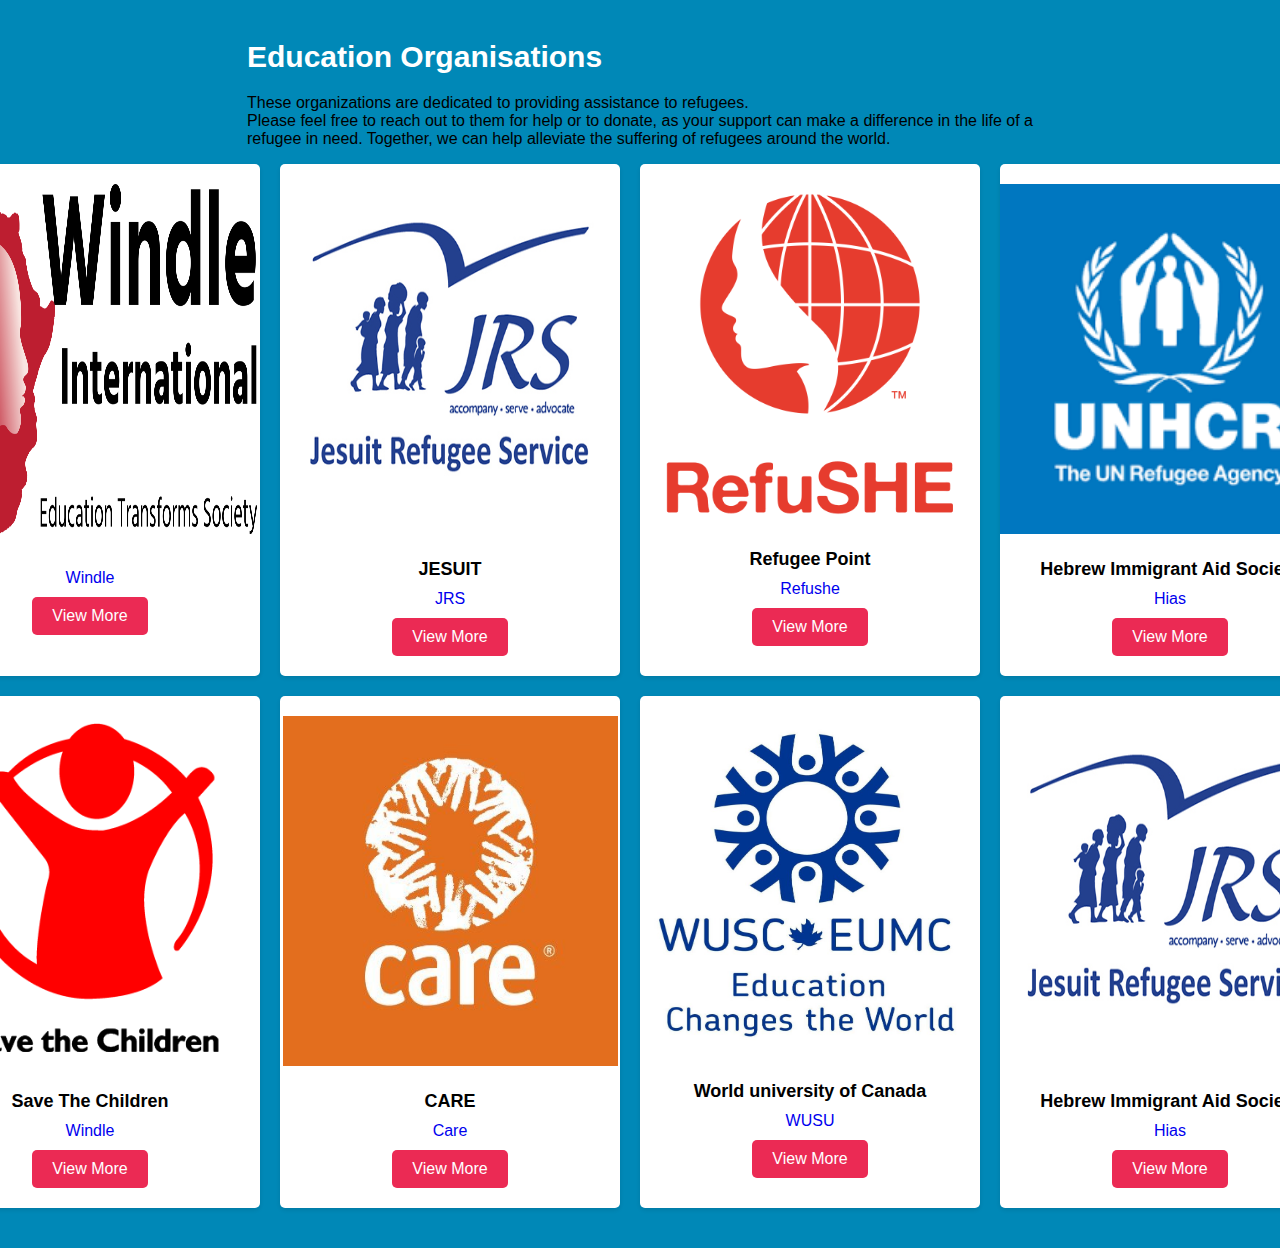
==== school.html @ 6df70cfb "first commit" ====
<!DOCTYPE html>
<html lang="en">
<head>
    <meta charset="UTF-8">
    <meta name="viewport" content="width=device-width, initial-scale=1.0">
    <title>Document</title>
    <link rel="stylesheet" href="school.css">
</head>
<body>
    <header>
        <h1>Education Organisations</h1>
        <p>These organizations are dedicated to providing assistance to refugees.<br>Please feel free to reach out to them for help or to donate, as your support can make a difference in the life of a <br>refugee in need. Together, we can help alleviate the suffering of refugees around the world.</p>
    </header>
    <section class="organizations">
      <div class="organization-card">
        <img class="organization-image" src="images/windle-internationa.png" id="UN">
       <h2 class="organization-name">windle Trust international</h2>
        <a class="organization-link" href="" target="_blank">Windle</a>
        <a class="view-more-button" href="">View More</a>
      </div>
      
      
        
          <!-- Repeat the organization card code for the remaining organizations -->
        
          <!-- Organization 2 -->
          <div class="organization-card">
            <img class="organization-image" src="images/JRS-NEW-LOGO.jpg" id="iom">
            <h2 class="organization-name">JESUIT </h2>
            <a class="organization-link" href="https://www.lutheranworld.org" target="_blank">JRS</a>
            <a class="view-more-button" href="view-more-page.html">View More</a>
          </div>

          <div class="organization-card">
            <img class="organization-image" src="images/RefuSHE_Logo.png" id="mage">
            <h2 class="organization-name">Refugee Point</h2>
            <a class="organization-link" href="https://www.crs.org/" target="_blank">Refushe</a>
            <a class="view-more-button" href="view-more-page.html">View More</a>
          </div>

          <div class="organization-card">
            <img class="organization-image" src="images/UN.png" id="heshima">
            <h2 class="organization-name">Hebrew Immigrant Aid Society</h2>
            <a class="organization-link" href="https://www.heshimakenya.org/" target="_blank">Hias</a>
            <a class="view-more-button" href="view-more-page.html">View More</a>
          </div>
    </section>

    <section class="organizations">
        <div class="organization-card">
          <img class="organization-image" src="images/sc.png" id="UN">
         <h2 class="organization-name">Save The Children</h2>
          <a class="organization-link" href="" target="_blank">Windle</a>
          <a class="view-more-button" href="">View More</a>
        </div>
        
        
          
            <!-- Repeat the organization card code for the remaining organizations -->
          
            <!-- Organization 2 -->
            <div class="organization-card">
              <img class="organization-image" src="images/care.jpg" id="iom">
              <h2 class="organization-name">CARE</h2>
              <a class="organization-link" href="https://www.lutheranworld.org" target="_blank">Care</a>
              <a class="view-more-button" href="view-more-page.html">View More</a>
            </div>
  
            <div class="organization-card">
              <img class="organization-image" src="images/World-University.jpg" id="mage">
              <h2 class="organization-name">World university of Canada</h2>
              <a class="organization-link" href="https://www.crs.org/" target="_blank">WUSU</a>
              <a class="view-more-button" href="view-more-page.html">View More</a>
            </div>
  
            <div class="organization-card">
              <img class="organization-image" src="images/JRS-NEW-LOGO.jpg" id="heshima">
              <h2 class="organization-name">Hebrew Immigrant Aid Society</h2>
              <a class="organization-link" href="https://www.heshimakenya.org/" target="_blank">Hias</a>
              <a class="view-more-button" href="view-more-page.html">View More</a>
            </div>
      </section>
  
    
    
     <script src="view-more-page.js"></script>
</body>
</html>
---- school.css ----
body {
    font-family: Arial, sans-serif;
    background-color: #0088b7;
    margin: 0;
    padding: 20px;
    display: flex;
    flex-wrap: wrap;
    justify-content: center;
  }
  header h1{
    color: white;
    font-size: 30px;
  }
  .organizations{
    display: flex;
  }
  
  .organization-card {
    background-color: #fff;
    border-radius: 5px;
    padding: 20px;
    margin-bottom: 20px;
    box-shadow: 0 2px 4px rgba(0, 0, 0, 0.1);
    overflow: hidden;
    width: 300px;
    display: flex;
    flex-direction: column;
    align-items: center;
    margin-right: 20px; /* Optional: Adds spacing between cards */
  }
  
  .organization-image {
    width: 100%;
    height: auto;
    margin-bottom: 10px;
  }
  
  .organization-name {
    font-size: 18px;
    font-weight: bold;
    margin-bottom: 10px;
  }
  
  .organization-link {
    color: #0000EE;
    text-decoration: none;
    margin-bottom: 10px;
  }
  
  .view-more-button {
    background-color: rgb(235, 42, 84);
    border: none;
    color: white;
    padding: 10px 20px;
    text-align: center;
    text-decoration: none;
    display: inline-block;
    font-size: 16px;
    border-radius: 5px;
    cursor: pointer;
  }
  
  .view-more-button:hover {
    background-color: #45a049;
  }
  #heshima{
    width: 340px;
    height: 350px;
  }

  .organisations2{
    display: flex;
  }
#mage{
  width: 340px;
  height: 340px;
}
#iom,#UN{
    width: 335px;
    height: 350px;
}
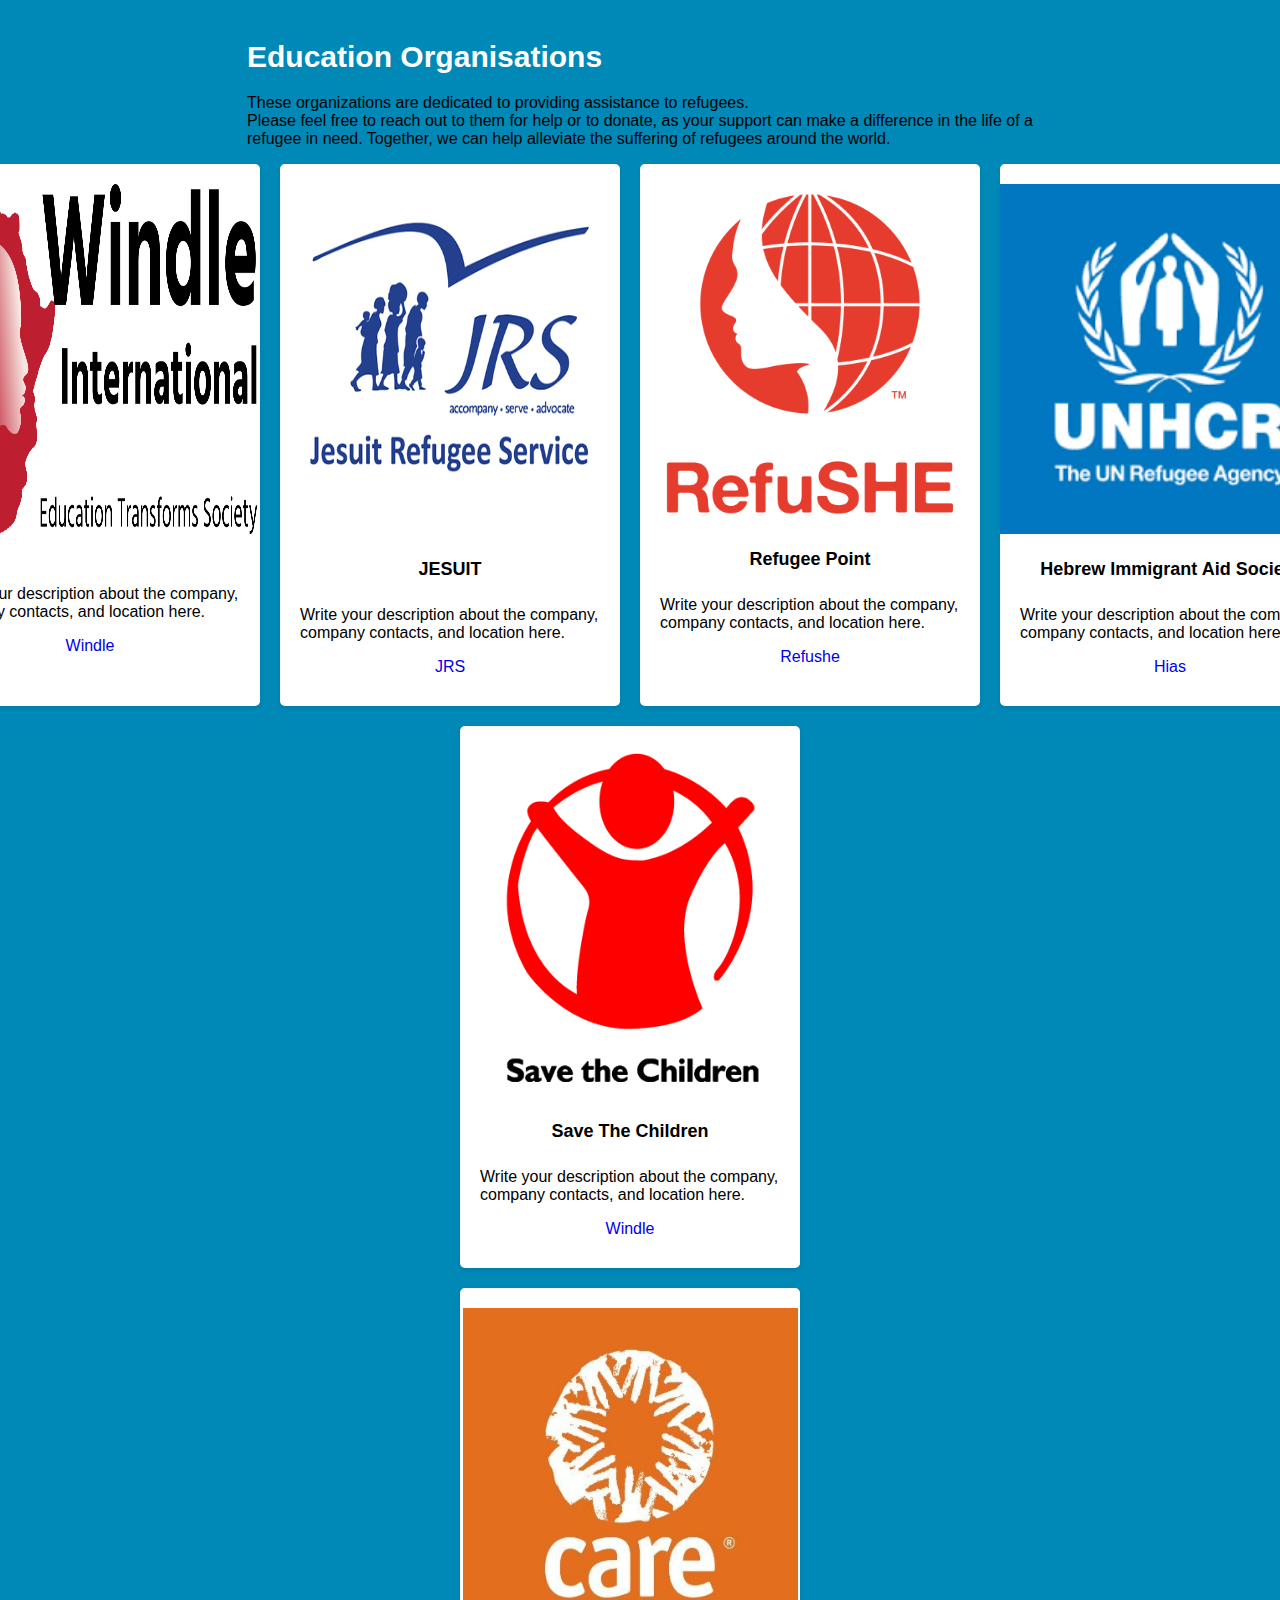
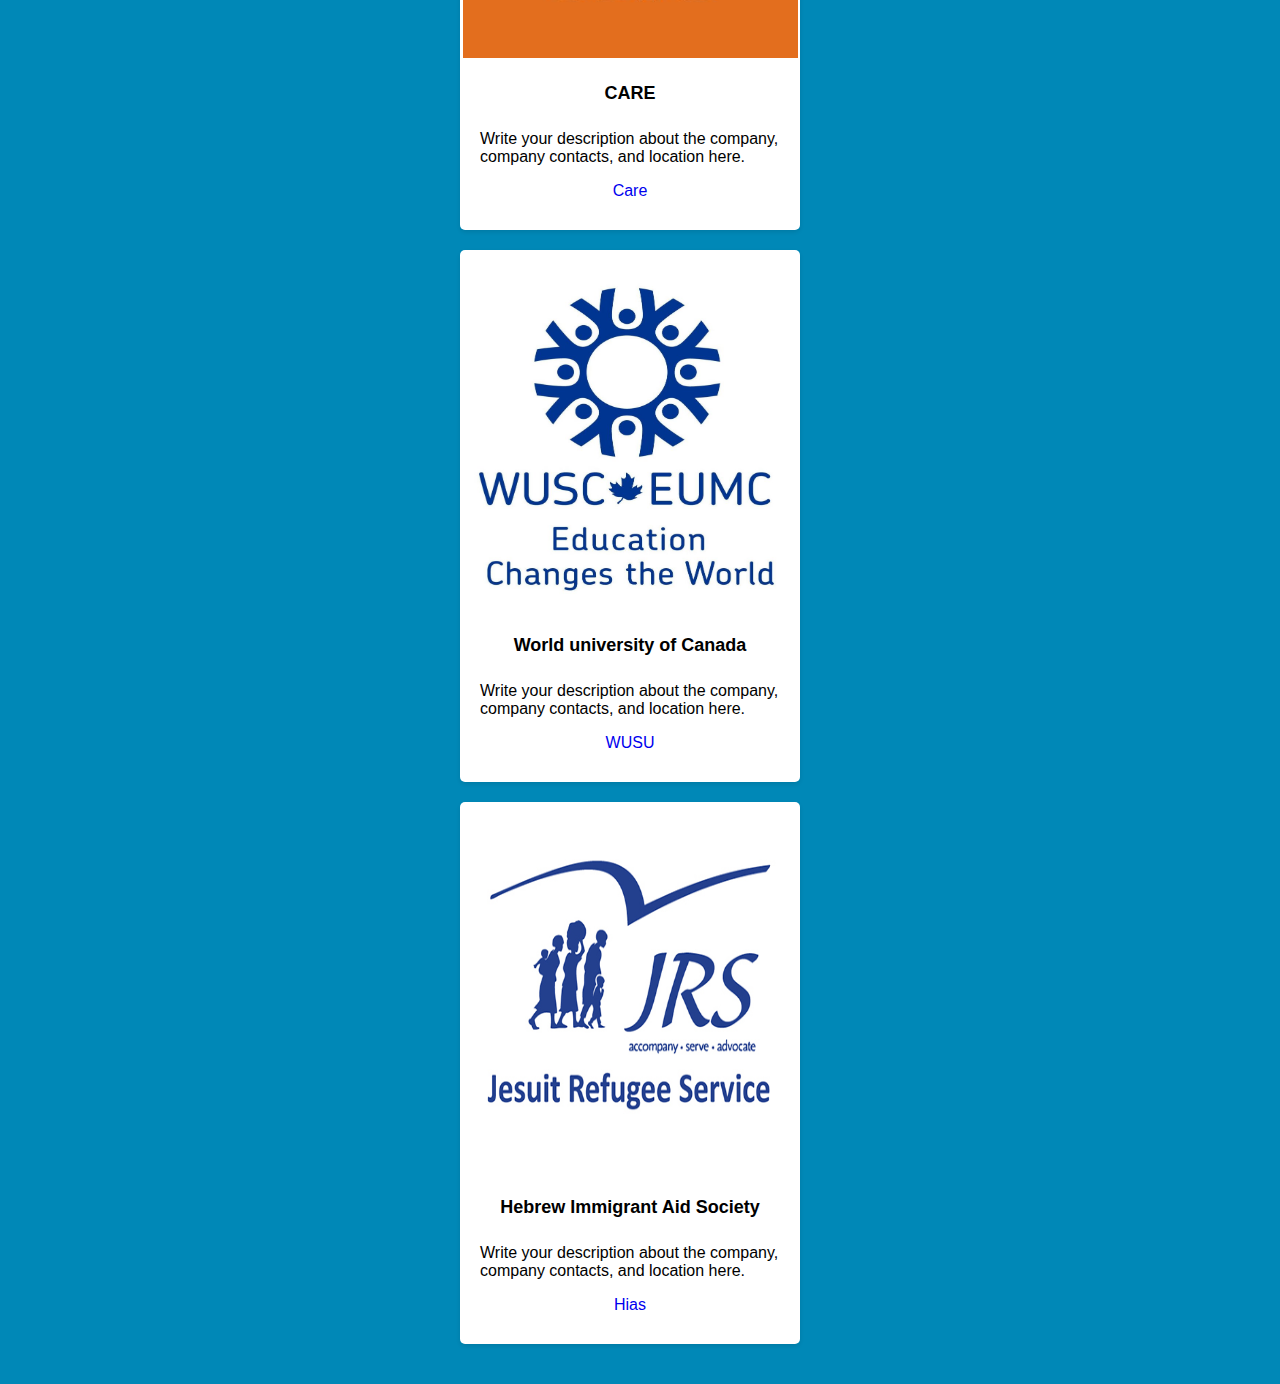
==== commit f52cee97: "added some stylings" ====
--- a/school.html
+++ b/school.html
@@ -1,100 +1,87 @@
 <!DOCTYPE html>
 <html lang="en">
+
 <head>
-    <meta charset="UTF-8">
-    <meta name="viewport" content="width=device-width, initial-scale=1.0">
-    <title>Document</title>
-    <link rel="stylesheet" href="school.css">
+  <meta charset="UTF-8">
+  <meta name="viewport" content="width=device-width, initial-scale=1.0">
+  <title>Document</title>
+  <link rel="stylesheet" href="school.css">
 </head>
+
 <body>
-    <header>
-        <h1>Education Organisations</h1>
-        <p>These organizations are dedicated to providing assistance to refugees.<br>Please feel free to reach out to them for help or to donate, as your support can make a difference in the life of a <br>refugee in need. Together, we can help alleviate the suffering of refugees around the world.</p>
-    </header>
-    <section class="organizations">
-      <div class="organization-card">
-        <img class="organization-image" src="images/windle-internationa.png" id="UN">
-       <h2 class="organization-name">windle Trust international</h2>
-        <a class="organization-link" href="" target="_blank">Windle</a>
-        <a class="view-more-button" href="">View More</a>
-      </div>
-      
-      
-        
-          <!-- Repeat the organization card code for the remaining organizations -->
-        
-          <!-- Organization 2 -->
-          <div class="organization-card">
-            <img class="organization-image" src="images/JRS-NEW-LOGO.jpg" id="iom">
-            <h2 class="organization-name">JESUIT </h2>
-            <a class="organization-link" href="https://www.lutheranworld.org" target="_blank">JRS</a>
-            <a class="view-more-button" href="view-more-page.html">View More</a>
-          </div>
+  <header>
+    <h1>Education Organisations</h1>
+    <p>These organizations are dedicated to providing assistance to refugees.<br>Please feel free to reach out to them for
+      help or to donate, as your support can make a difference in the life of a <br>refugee in need. Together, we can help
+      alleviate the suffering of refugees around the world.</p>
+  </header>
+  <section class="organizations">
+    <div class="organization-card">
+      <img class="organization-image" src="images/windle-internationa.png" id="UN">
+      <h2 class="organization-name">windle Trust international</h2>
+      <p>Write your description about the company, company contacts, and location here.</p>
+      <a class="organization-link" href="" target="_blank">Windle</a>
+    </div>
 
-          <div class="organization-card">
-            <img class="organization-image" src="images/RefuSHE_Logo.png" id="mage">
-            <h2 class="organization-name">Refugee Point</h2>
-            <a class="organization-link" href="https://www.crs.org/" target="_blank">Refushe</a>
-            <a class="view-more-button" href="view-more-page.html">View More</a>
-          </div>
+    <!-- Repeat the organization card code for the remaining organizations -->
 
-          <div class="organization-card">
-            <img class="organization-image" src="images/UN.png" id="heshima">
-            <h2 class="organization-name">Hebrew Immigrant Aid Society</h2>
-            <a class="organization-link" href="https://www.heshimakenya.org/" target="_blank">Hias</a>
-            <a class="view-more-button" href="view-more-page.html">View More</a>
-          </div>
-    </section>
+    <!-- Organization 2 -->
+    <div class="organization-card">
+      <img class="organization-image" src="images/JRS-NEW-LOGO.jpg" id="iom">
+      <h2 class="organization-name">JESUIT</h2>
+      <p>Write your description about the company, company contacts, and location here.</p>
+      <a class="organization-link" href="https://www.lutheranworld.org" target="_blank">JRS</a>
+    </div>
 
-    <section class="organizations">
-        <div class="organization-card">
-          <img class="organization-image" src="images/sc.png" id="UN">
-         <h2 class="organization-name">Save The Children</h2>
-          <a class="organization-link" href="" target="_blank">Windle</a>
-          <a class="view-more-button" href="">View More</a>
-        </div>
-        
-        
-          
-            <!-- Repeat the organization card code for the remaining organizations -->
-          
-            <!-- Organization 2 -->
-            <div class="organization-card">
-              <img class="organization-image" src="images/care.jpg" id="iom">
-              <h2 class="organization-name">CARE</h2>
-              <a class="organization-link" href="https://www.lutheranworld.org" target="_blank">Care</a>
-              <a class="view-more-button" href="view-more-page.html">View More</a>
-            </div>
-  
-            <div class="organization-card">
-              <img class="organization-image" src="images/World-University.jpg" id="mage">
-              <h2 class="organization-name">World university of Canada</h2>
-              <a class="organization-link" href="https://www.crs.org/" target="_blank">WUSU</a>
-              <a class="view-more-button" href="view-more-page.html">View More</a>
-            </div>
-  
-            <div class="organization-card">
-              <img class="organization-image" src="images/JRS-NEW-LOGO.jpg" id="heshima">
-              <h2 class="organization-name">Hebrew Immigrant Aid Society</h2>
-              <a class="organization-link" href="https://www.heshimakenya.org/" target="_blank">Hias</a>
-              <a class="view-more-button" href="view-more-page.html">View More</a>
-            </div>
-      </section>
-  
-    
-    
-     <script src="view-more-page.js"></script>
+    <div class="organization-card">
+      <img class="organization-image" src="images/RefuSHE_Logo.png" id="mage">
+      <h2 class="organization-name">Refugee Point</h2>
+      <p>Write your description about the company, company contacts, and location here.</p>
+      <a class="organization-link" href="https://www.crs.org/" target="_blank">Refushe</a>
+    </div>
+
+    <div class="organization-card">
+      <img class="organization-image" src="images/UN.png" id="heshima">
+      <h2 class="organization-name">Hebrew Immigrant Aid Society</h2>
+      <p>Write your description about the company, company contacts, and location here.</p>
+      <a class="organization-link" href="https://www.heshimakenya.org/" target="_blank">Hias</a>
+    </div>
+  </section>
+
+  <section class="organizations2">
+    <div class="organization-card">
+      <img class="organization-image" src="images/sc.png" id="UN">
+      <h2 class="organization-name">Save The Children</h2>
+      <p>Write your description about the company, company contacts, and location here.</p>
+      <a class="organization-link" href="" target="_blank">Windle</a>
+    </div>
+
+    <!-- Repeat the organization card code for the remaining organizations -->
+
+    <!-- Organization 2 -->
+    <div class="organization-card">
+      <img class="organization-image" src="images/care.jpg" id="iom">
+      <h2 class="organization-name">CARE</h2>
+      <p>Write your description about the company, company contacts, and location here.</p>
+      <a class="organization-link" href="https://www.lutheranworld.org" target="_blank">Care</a>
+    </div>
+
+    <div class="organization-card">
+      <img class="organization-image" src="images/World-University.jpg" id="mage">
+      <h2 class="organization-name">World university of Canada</h2>
+      <p>Write your description about the company, company contacts, and location here.</p>
+      <a class="organization-link" href="https://www.crs.org/" target="_blank">WUSU</a>
+    </div>
+
+    <div class="organization-card">
+      <img class="organization-image" src="images/JRS-NEW-LOGO.jpg" id="heshima">
+      <h2 class="organization-name">Hebrew Immigrant Aid Society</h2>
+      <p>Write your description about the company, company contacts, and location here.</p>
+      <a class="organization-link" href="https://www.heshimakenya.org/" target="_blank">Hias</a>
+    </div>
+  </section>
+
+  <script src="view-more-page.js"></script>
 </body>
+
 </html>
-
-
-
-
-
-
-
-
-
-
-
-
--- a/school.css
+++ b/school.css
@@ -78,4 +78,4 @@
 #iom,#UN{
     width: 335px;
     height: 350px;
-}+}
